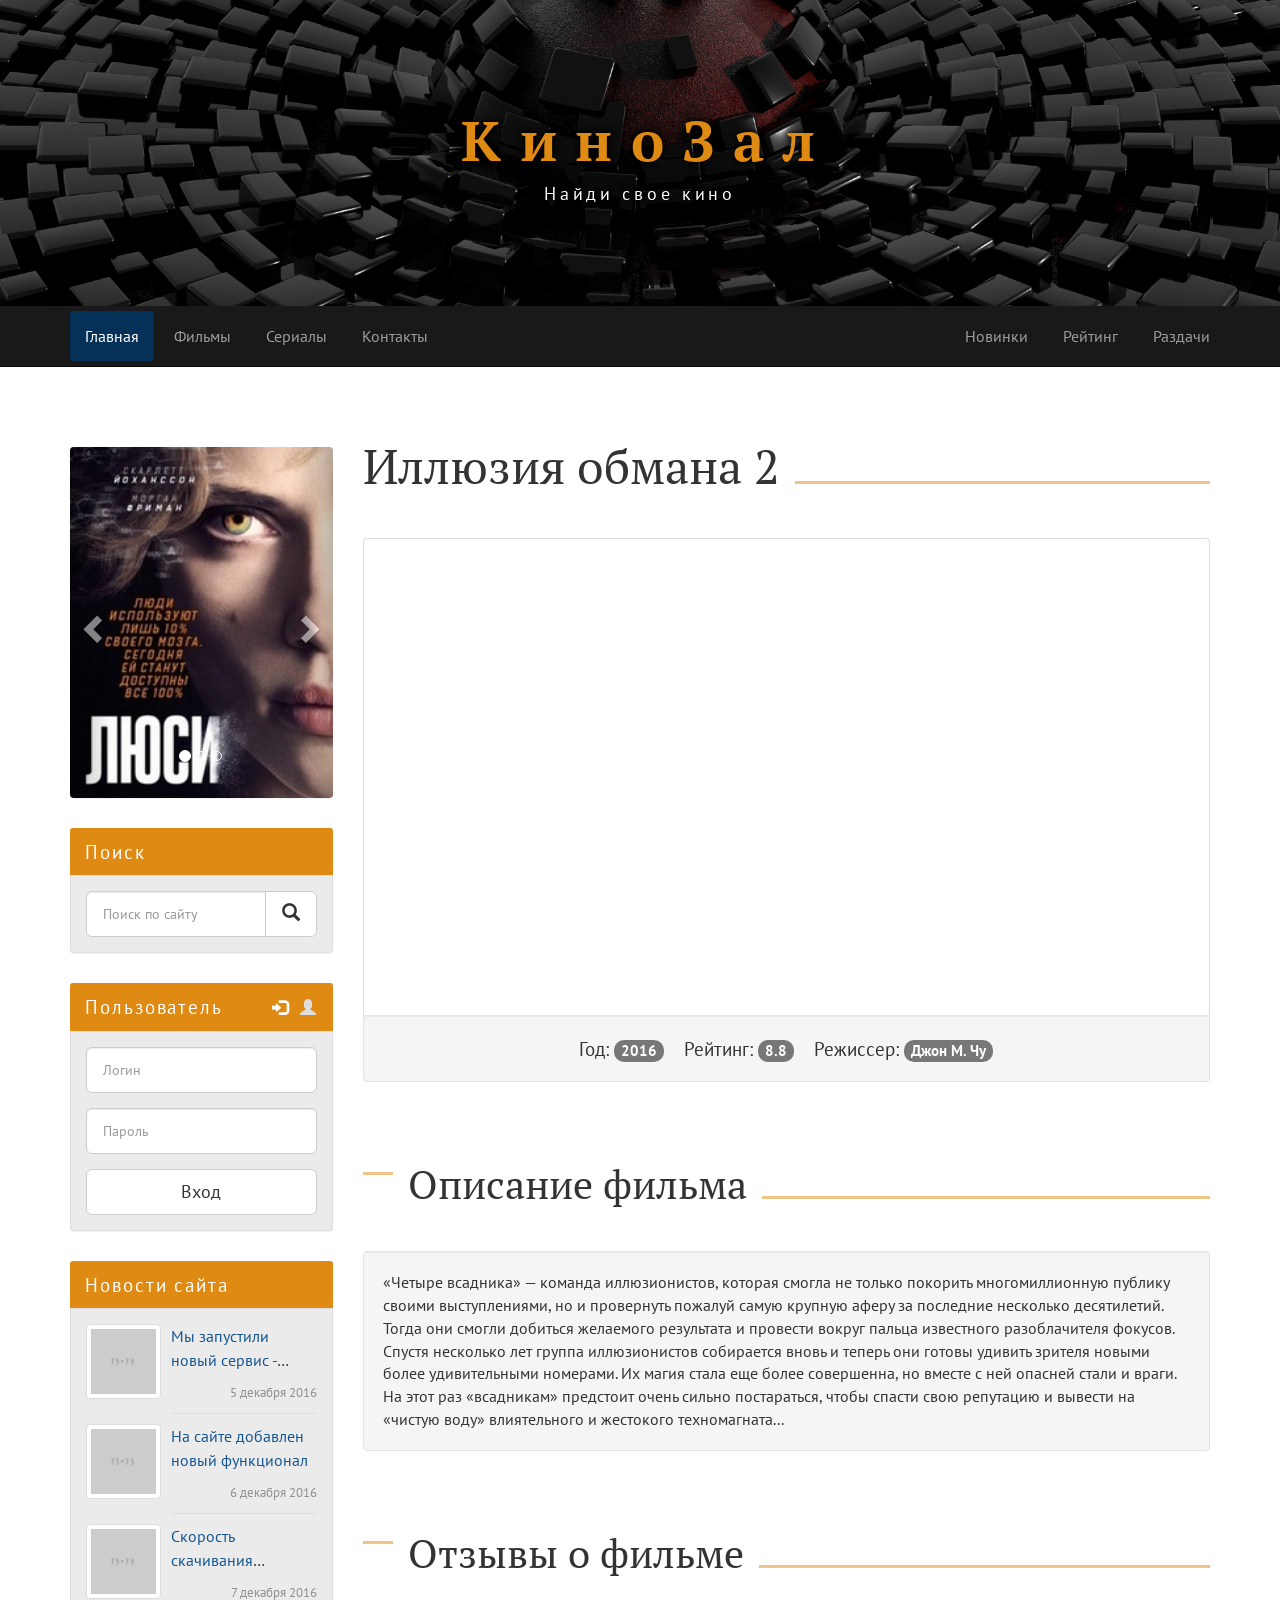
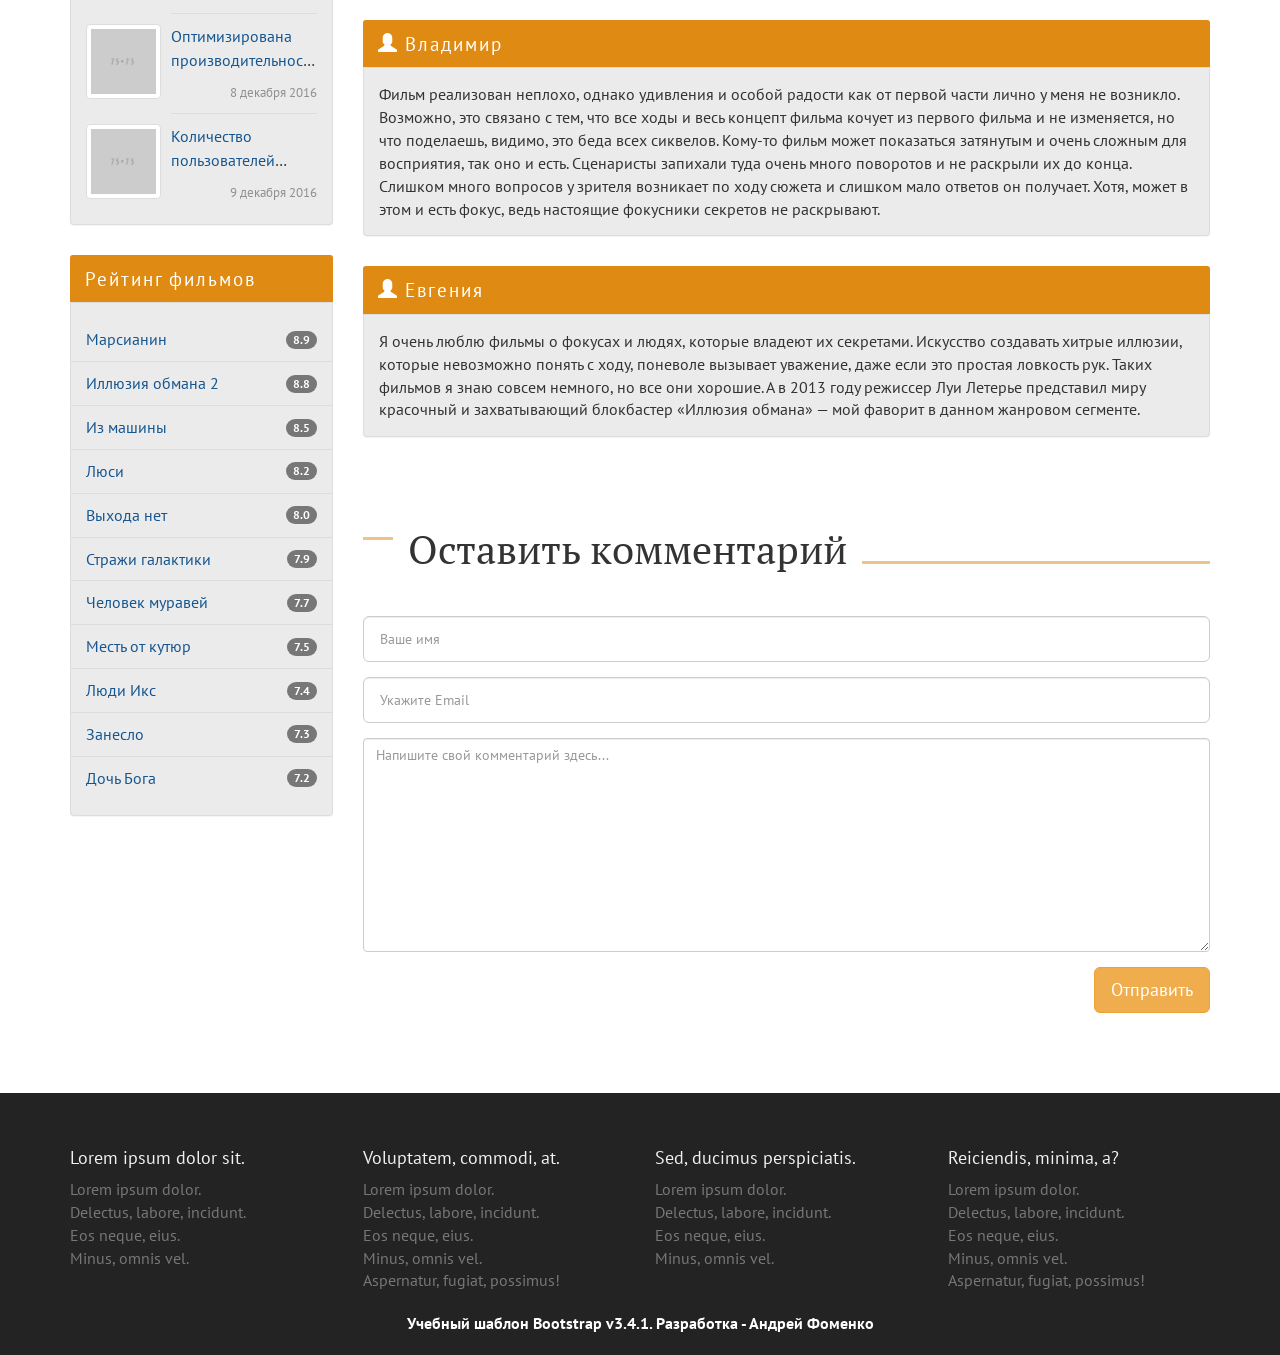
==== page.html @ 7334c43f "Project finished" ====
<!DOCTYPE html>

<html lang="ru">

<head>
  <meta charset="UTF-8">
  <meta name="viewport"
        content="width=device-width, initial-scale=1.0, minimum-scale=1.0">
  <meta http-equiv="X-UA-Compatible" content="ie=edge">
  <title>КиноЗал</title>
  <link href="libs/bootstrap/dist/css/bootstrap.min.css" rel="stylesheet">
  <link href="https://fonts.googleapis.com/css2?family=PT+Sans:wght@400;700&family=PT+Serif:wght@400;700&display=swap"
        rel="stylesheet">
  <link href="assets/css/style.css" rel="stylesheet">
  <link rel="icon" href="assets/img/favicon.png" type="image/x-icon">
  <!--[if lt IE 9]>
  <script src="https://oss.maxcdn.com/html5shiv/3.7.3/html5shiv.min.js"></script>
  <script src="https://oss.maxcdn.com/respond/1.4.2/respond.min.js"></script>
  <![endif]-->
</head>

<body>

<header class="header container-fluid">
  <div class="header-logo row">
    <div class="container">
      <strong class="header-logo__title">КиноЗал</strong>
      <span class="header-logo__description">Найди свое кино</span>
    </div>
  </div>

  <div class="row">
    <nav class="navbar navbar-inverse navbar-static-top">
      <div class="container">
        <div class="navbar-header">
          <button type="button" class="navbar-toggle collapsed" data-toggle="collapse" data-target="#bs-example-navbar-collapse-1" aria-expanded="false">
            <span class="icon-bar"></span>
            <span class="icon-bar"></span>
            <span class="icon-bar"></span>
          </button>
        </div>

        <div class="collapse navbar-collapse" id="bs-example-navbar-collapse-1">
          <ul class="nav navbar-nav navbar-left">
            <li class="active"><a href="index.html">Главная</a></li>
            <li><a href="page.html">Фильмы</a></li>
            <li><a href="#">Сериалы</a></li>
            <li><a href="#">Контакты</a></li>
          </ul>
          <ul class="nav navbar-nav navbar-right">
            <li><a href="#">Новинки</a></li>
            <li><a href="#">Рейтинг</a></li>
            <li><a href="#">Раздачи</a></li>
          </ul>
        </div>
      </div>
    </nav>
  </div>


</header>

<div class="container">
  <div class="row">
    <main class="main col-lg-9 col-lg-push-3 col-md-8 col-md-push-4">

      <section class="site-search panel panel-info hidden-lg hidden-md">
        <h2 class="invisible">Section 1</h2>
        <div class="panel-heading">Поиск</div>
        <div class="panel-body">
          <form action="search">
            <div class="input-group input-group-lg">
              <input class="form-control" type="search" placeholder="Поиск по сайту" name="search">
              <span class="input-group-btn">
                  <button class="btn btn-default" type="submit"><span class="glyphicon glyphicon-search" aria-hidden="true"></span></button>
                </span>
            </div>
          </form>
        </div>
      </section>

      <section class="user-login panel panel-info hidden-lg hidden-md">
        <h2 class="invisible">Section 2</h2>
        <div class="panel-heading">Пользователь</div>
        <div class="panel-body">

          <ul class="user-login__tabs nav nav-tabs" role="tablist">
            <li role="presentation" class="active">
              <a href="#user-login-main" aria-controls="user-login-main" role="tab" data-toggle="tab"><span class="glyphicon glyphicon-log-in" aria-hidden="true"></span></a>
            </li>
            <li role="presentation">
              <a href="#user-registration-main" aria-controls="user-registration-main" role="tab" data-toggle="tab"><span class="glyphicon glyphicon-user" aria-hidden="true"></span></a>
            </li>
          </ul>

          <div class="user-login__content tab-content">
            <div role="tabpanel" class="tab-pane fade in active" id="user-login-main">
              <form action="login">

                <div class="form-group">
                  <input class="form-control input-lg" type="text" placeholder="Логин" name="login">
                </div>

                <div class="form-group">
                  <input class="form-control input-lg" type="text" placeholder="Пароль" name="password">
                </div>

                <button class="btn btn-default btn-lg btn-block" type="submit">Вход</button>

              </form>
            </div>

            <div role="tabpanel" class="tab-pane fade" id="user-registration-main">
              <form action="registration">

                <div class="form-group">
                  <input class="form-control input-lg" type="text" placeholder="Логин" name="login">
                </div>

                <div class="form-group">
                  <input class="form-control input-lg" type="text" placeholder="Пароль" name="password">
                </div>

                <div class="form-group">
                  <input class="form-control input-lg" type="email" placeholder="Email" name="email">
                </div>

                <button class="btn btn-default btn-lg btn-block" type="submit">Регистрация</button>

              </form>
            </div>
          </div>

        </div>
      </section>

      <section class="film-trailer">
        <div class="film-trailer-caption">
          <h1 class="film-trailer-title">Иллюзия обмана 2</h1>
        </div>
        <div class="film-trailer-row row">

          <div class="film-trailer-item">
            <div class="embed-responsive embed-responsive-16by9 main-video">
              <iframe class="embed-responsive-item" src="https://www.youtube.com/embed/47DzVAIzSQI" allowfullscreen=""></iframe>
            </div>
          </div>


          <div class="well text-center film-trailer-item-well">
            <span class="film-trailer-item__info">Год: <span class="badge film-trailer-item__badge">2016</span></span>
            <span class="film-trailer-item__info">Рейтинг: <span class="badge film-trailer-item__badge">8.8</span></span>
            <span class="film-trailer-item__info">Режиссер: <span class="badge film-trailer-item__badge">Джон М. Чу</span></span>
          </div>

        </div>
      </section>

      <section class="about-film">
        <div class="about-film-caption">
          <h2 class="about-film-title">Описание фильма</h2>
        </div>
          <div class="well about-film-item-well">«Четыре всадника» — команда иллюзионистов, которая смогла не только покорить многомиллионную публику своими выступлениями, но и провернуть пожалуй самую крупную аферу за последние несколько десятилетий. Тогда они смогли добиться желаемого результата и провести вокруг пальца известного разоблачителя фокусов. Спустя несколько лет группа иллюзионистов собирается вновь и теперь они готовы удивить зрителя новыми более удивительными номерами. Их магия стала еще более совершенна, но вместе с ней опасней стали и враги. На этот раз «всадникам» предстоит очень сильно постараться, чтобы спасти свою репутацию и вывести на «чистую воду» влиятельного и жестокого техномагната...</div>

      </section>

      <section class="comments">
        <div class="comments-caption">
          <h2 class="comments-title">Отзывы о фильме</h2>
        </div>

        <div class="comments panel panel-info">
          <div class="panel-heading"><span class="glyphicon glyphicon-user" aria-hidden="true"></span> Владимир</div>
          <div class="panel-body">
              Фильм реализован неплохо, однако удивления и особой радости как от первой части лично у меня не возникло. Возможно, это связано с тем, что все ходы и весь концепт фильма кочует из первого фильма и не изменяется, но что поделаешь, видимо, это беда всех сиквелов. Кому-то фильм может показаться затянутым и очень сложным для восприятия, так оно и есть. Сценаристы запихали туда очень много поворотов и не раскрыли их до конца. Слишком много вопросов у зрителя возникает по ходу сюжета и слишком мало ответов он получает. Хотя, может в этом и есть фокус, ведь настоящие фокусники секретов не раскрывают.
          </div>
        </div>

        <div class="comments panel panel-info">
          <div class="panel-heading"><span class="glyphicon glyphicon-user" aria-hidden="true"></span> Евгения</div>
          <div class="panel-body">
              Я очень люблю фильмы о фокусах и людях, которые владеют их секретами. Искусство создавать хитрые иллюзии, которые невозможно понять с ходу, поневоле вызывает уважение, даже если это простая ловкость рук. Таких фильмов я знаю совсем немного, но все они хорошие. А в 2013 году режиссер Луи Летерье представил миру красочный и захватывающий блокбастер «Иллюзия обмана» — мой фаворит в данном жанровом сегменте.
          </div>
        </div>


      </section>

      <section class="leave-comment">
        <div class="leave-comment-caption">
          <h2 class="leave-comment-title">Оставить комментарий</h2>

          <form action="comment">

            <div class="form-group">
              <input class="form-control input-lg" type="text" placeholder="Ваше имя" name="login">
            </div>

            <div class="form-group">
              <input class="form-control input-lg" type="email" placeholder="Укажите Email" name="email">
            </div>

            <div class="form-group">
              <textarea class="form-control" rows="10" placeholder="Напишите свой комментарий здесь..." name="text-comment"></textarea>
            </div>

            <button class="leave-comment__btn btn btn-lg btn-warning" type="submit">Отправить</button>

          </form>
        </div>



      </section>

    </main>


    <aside class="left-sidebar col-lg-3 col-lg-pull-9 col-md-4 col-md-pull-8">
      <div class="vertical-slider panel panel-info hidden-sm hidden-xs">
        <div id="carousel-example-generic" class="carousel slide" data-ride="carousel">

          <ol class="carousel-indicators">
            <li data-target="#carousel-example-generic" data-slide-to="0" class="active"></li>
            <li data-target="#carousel-example-generic" data-slide-to="1"></li>
            <li data-target="#carousel-example-generic" data-slide-to="2"></li>
          </ol>

          <div class="carousel-inner" role="listbox">

            <div class="item active">
              <img class="vertical-slider__image" src="assets/img/films/1263242.jpg" alt="Film 1">
            </div>

            <div class="item">
              <img class="vertical-slider__image" src="assets/img/films/1266931.jpg" alt="Film 2">
            </div>

            <div class="item">
              <img class="vertical-slider__image" src="assets/img/films/1289488.jpg" alt="Film 3">
            </div>

          </div>

          <a class="left carousel-control" href="#carousel-example-generic" role="button" data-slide="prev">
            <span class="glyphicon glyphicon-chevron-left" aria-hidden="true"></span>
            <span class="sr-only">Previous</span>
          </a>
          <a class="right carousel-control" href="#carousel-example-generic" role="button" data-slide="next">
            <span class="glyphicon glyphicon-chevron-right" aria-hidden="true"></span>
            <span class="sr-only">Next</span>
          </a>
        </div>
      </div>

      <div class="site-search panel panel-info hidden-sm hidden-xs">
        <div class="panel-heading">Поиск</div>
        <div class="panel-body">
          <form action="search">
            <div class="input-group input-group-lg">
              <input class="form-control" type="search" placeholder="Поиск по сайту" name="search">
              <span class="input-group-btn">
                  <button class="btn btn-default" type="submit"><span class="glyphicon glyphicon-search" aria-hidden="true"></span></button>
                </span>
            </div>
          </form>
        </div>
      </div>

      <div class="user-login panel panel-info hidden-sm hidden-xs">
        <div class="panel-heading">Пользователь</div>
        <div class="panel-body">

          <ul class="user-login__tabs nav nav-tabs" role="tablist">
            <li role="presentation" class="active">
              <a href="#user-login-sidebar" aria-controls="user-login-sidebar" role="tab" data-toggle="tab"><span class="glyphicon glyphicon-log-in" aria-hidden="true"></span></a>
            </li>
            <li role="presentation">
              <a href="#user-registration-sidebar" aria-controls="user-registration-sidebar" role="tab" data-toggle="tab"><span class="glyphicon glyphicon-user" aria-hidden="true"></span></a>
            </li>
          </ul>

          <div class="user-login__content tab-content">
            <div role="tabpanel" class="tab-pane fade in active" id="user-login-sidebar">
              <form action="login">

                <div class="form-group">
                  <input class="form-control input-lg" type="text" placeholder="Логин" name="login">
                </div>

                <div class="form-group">
                  <input class="form-control input-lg" type="text" placeholder="Пароль" name="password">
                </div>

                <button class="btn btn-default btn-lg btn-block" type="submit">Вход</button>

              </form>
            </div>

            <div role="tabpanel" class="tab-pane fade" id="user-registration-sidebar">
              <form action="registration">

                <div class="form-group">
                  <input class="form-control input-lg" type="text" placeholder="Логин" name="login">
                </div>

                <div class="form-group">
                  <input class="form-control input-lg" type="text" placeholder="Пароль" name="password">
                </div>

                <div class="form-group">
                  <input class="form-control input-lg" type="email" placeholder="Email" name="email">
                </div>

                <button class="btn btn-default btn-lg btn-block" type="submit">Регистрация</button>

              </form>
            </div>
          </div>

        </div>
      </div>

      <div class="panel panel-info">
        <div class="panel-heading">Новости сайта</div>
        <div class="panel-body">
          <div class="site-news-item">
            <div class="site-news-item__image thumbnail">
              <img src="assets/img/75x75.png" alt="News"></div>
            <div class="site-news-item__title">
              <a href="#">Мы запустили новый сервис - КиноМонстр</a></div>
            <div class="site-news-item__date">5 декабря 2016</div>
          </div>


          <div class="site-news-item">
            <div class="site-news-item__image thumbnail">
              <img src="assets/img/75x75.png" alt="News"></div>
            <div class="site-news-item__title">
              <a href="#">На сайте добавлен новый функционал</a></div>
            <div class="site-news-item__date">6 декабря 2016</div>
          </div>


          <div class="site-news-item">
            <div class="site-news-item__image thumbnail">
              <img src="assets/img/75x75.png" alt="News"></div>
            <div class="site-news-item__title">
              <a href="#">Скорость скачивания фильмов увеличена</a></div>
            <div class="site-news-item__date">7 декабря 2016</div>
          </div>


          <div class="site-news-item">
            <div class="site-news-item__image thumbnail">
              <img src="assets/img/75x75.png" alt="News"></div>
            <div class="site-news-item__title">
              <a href="#">Оптимизирована производительность сервера</a></div>
            <div class="site-news-item__date">8 декабря 2016</div>
          </div>


          <div class="site-news-item">
            <div class="site-news-item__image thumbnail">
              <img src="assets/img/75x75.png" alt="News"></div>
            <div class="site-news-item__title">
              <a href="#">Количество пользователей перевалила за 10 000</a></div>
            <div class="site-news-item__date">9 декабря 2016</div>
          </div>

        </div>

      </div>

      <div class="top-films panel panel-info">
        <div class="panel-heading">Рейтинг фильмов</div>
        <div class="top-films__body panel-body">
          <div class="top-films__list list-group">
            <a href="#" class="top-films__item list-group-item">Марсианин
              <span class="top-films__badge badge">8.9</span>
            </a>

            <a href="#" class="top-films__item list-group-item">Иллюзия обмана 2
              <span class="top-films__badge badge">8.8</span>
            </a>

            <a href="#" class="top-films__item list-group-item">Из машины
              <span class="top-films__badge badge">8.5</span>
            </a>

            <a href="#" class="top-films__item list-group-item">Люси
              <span class="top-films__badge badge">8.2</span>
            </a>

            <a href="#" class="top-films__item list-group-item">Выхода нет
              <span class="top-films__badge badge">8.0</span>
            </a>

            <a href="#" class="top-films__item list-group-item">Стражи галактики
              <span class="top-films__badge badge">7.9</span>
            </a>

            <a href="#" class="top-films__item list-group-item">Человек муравей
              <span class="top-films__badge badge">7.7</span>
            </a>

            <a href="#" class="top-films__item list-group-item">Месть от кутюр
              <span class="top-films__badge badge">7.5</span>
            </a>

            <a href="#" class="top-films__item list-group-item">Люди Икс
              <span class="top-films__badge badge">7.4</span>
            </a>

            <a href="#" class="top-films__item list-group-item">Занесло
              <span class="top-films__badge badge">7.3</span>
            </a>

            <a href="#" class="top-films__item list-group-item">Дочь Бога
              <span class="top-films__badge badge">7.2</span>
            </a>

          </div>
        </div>
      </div>
    </aside>
  </div>
</div>

<footer class="footer container-fluid">
  <div class="row">
    <div class="container footer-container">
      <div class="row footer-row">
        <div class="col-md-3 col-xs-6 footer-nav">
          <h4 class="footer-nav__title">Lorem ipsum dolor sit.</h4>
          <ul class="footer-nav__list">
            <li class="footer-nav__item"><a href="#">Lorem ipsum dolor.</a></li>
            <li class="footer-nav__item"><a href="#">Delectus, labore, incidunt.</a></li>
            <li class="footer-nav__item"><a href="#">Eos neque, eius.</a></li>
            <li class="footer-nav__item"><a href="#">Minus, omnis vel.</a></li>
          </ul>
        </div>

        <div class="col-md-3 col-xs-6 footer-nav">
          <h4 class="footer-nav__title">Voluptatem, commodi, at.</h4>
          <ul  class="footer-nav__list">
            <li class="footer-nav__item"><a href="#">Lorem ipsum dolor.</a></li>
            <li class="footer-nav__item"><a href="#">Delectus, labore, incidunt.</a></li>
            <li class="footer-nav__item"><a href="#">Eos neque, eius.</a></li>
            <li class="footer-nav__item"><a href="#">Minus, omnis vel.</a></li>
            <li class="footer-nav__item"><a href="#">Aspernatur, fugiat, possimus!</a></li>
          </ul>
        </div>

        <div class="col-md-3 col-xs-6 footer-nav">
          <h4 class="footer-nav__title">Sed, ducimus perspiciatis.</h4>
          <ul class="footer-nav__list">
            <li class="footer-nav__item"><a href="#">Lorem ipsum dolor.</a></li>
            <li class="footer-nav__item"><a href="#">Delectus, labore, incidunt.</a></li>
            <li class="footer-nav__item"><a href="#">Eos neque, eius.</a></li>
            <li class="footer-nav__item"><a href="#">Minus, omnis vel.</a></li>
          </ul>
        </div>

        <div class="col-md-3 col-xs-6 footer-nav">
          <h4 class="footer-nav__title">Reiciendis, minima, a?</h4>
          <ul  class="footer-nav__list">
            <li class="footer-nav__item"><a href="#">Lorem ipsum dolor.</a></li>
            <li class="footer-nav__item"><a href="#">Delectus, labore, incidunt.</a></li>
            <li class="footer-nav__item"><a href="#">Eos neque, eius.</a></li>
            <li class="footer-nav__item"><a href="#">Minus, omnis vel.</a></li>
            <li class="footer-nav__item"><a href="#">Aspernatur, fugiat, possimus!</a></li>
          </ul>
        </div>

      </div>

      <div class="row copyright">
        <a href="https://fomenko.top/">Учебный шаблон Bootstrap v3.4.1. Разработка - Андрей Фоменко</a>
      </div>

    </div>
  </div>
</footer>

<script src="libs/jquery/dist/jquery.min.js"></script>
<script src="libs/bootstrap/dist/js/bootstrap.min.js"></script>
</body>

</html>
---- assets/css/style.css ----
.header-logo__title, .header-logo__description {
  text-shadow: 0 0 30px #000, 0 0 15px #000, 0 0 5px #000;
}

.header, .main, .left-sidebar {
  margin-bottom: 80.0px;
}

.navbar-inverse {
  background-color: #191919;
}

.navbar-inverse .navbar-nav > .active > a {
  background-color: #053159;
}

.navbar-inverse .navbar-nav > .active > a:focus, .navbar-inverse .navbar-nav > .active > a:hover {
  background-color: #517ba2;
}

.navbar-inverse .navbar-nav > li > a {
  -webkit-transition: background-color .5s;
  -o-transition: background-color .5s;
  transition: background-color .5s;
}

.navbar-inverse .navbar-nav > li > a:focus, .navbar-inverse .navbar-nav > li > a:hover {
  background-color: #165690;
}

.navbar {
  margin-bottom: 0;
}

.navbar-header {
  text-align: center;
}

.navbar-toggle {
  float: none;
  margin-right: 0;
}

.panel {
  margin-bottom: 30px;
}

.panel-info {
  border: none;
  background-color: #ebebeb;
}

.panel-info > .panel-heading {
  font-size: 1.2rem;
  letter-spacing: .1em;
  color: #fff;
  border: none;
  background-color: #df8a13;
}

.panel-body {
  border: 1px solid #dddddd;
  border-radius: 0 0 4px 4px;
}

.input-lg,
.input-group-lg > .form-control {
  font-size: .875rem;
}

html {
  font-size: 16px;
  overflow-y: scroll;
}

body {
  font-family: "PT Sans", sans-serif;
  font-size: 1rem;
}

a {
  color: #165690;
}

a:hover, a:focus {
  text-decoration: none;
  color: #df8a13;
}

h1 {
  font-family: "PT Serif", serif;
  font-size: 3rem;
  margin-top: -7px;
  margin-bottom: 45px;
}

h2 {
  font-family: "PT Serif", serif;
  font-size: 2.5rem;
  margin: 60px 0 45px 45px;
}

h3 {
  font-size: 1rem;
  margin: 0;
}

.invisible {
  display: none;
}

.header-logo {
  padding: 100px 0;
  text-align: center;
  background-color: #232323;
  background-image: url(../img/header-bg.jpg);
  background-position: 50% 50%;
  background-size: cover;
}

.header-logo__title {
  font-family: "PT Serif", serif;
  display: block;
  color: #df8a13;
}

.header-logo__description {
  font-size: 1.15rem;
  display: block;
  letter-spacing: .2em;
  color: #fff;
}

.main .site-search {
  margin-bottom: 60px;
}

.main .user-login {
  margin-bottom: 60px;
}

.new-films-row,
.top-films-row {
  margin-right: -7.5px;
  margin-left: -7.5px;
}

.new-films-item,
.top-films-item {
  margin-bottom: 15px;
  padding-right: 7.5px;
  padding-left: 7.5px;
}

.new-films-item__thumbnail,
.top-films-item__thumbnail {
  margin-bottom: 0;
}

.films-caption,
.film-trailer-caption,
.comments-caption,
.about-film-caption,
.leave-comment-caption {
  overflow: hidden;
}

.new-films-title,
.top-films-title,
.films-news-title,
.film-trailer-title,
.comments-title,
.about-film-title,
.leave-comment-title {
  position: relative;
  clear: both;
}

.new-films-title:after,
.top-films-title:after,
.films-news-title:after,
.film-trailer-title:after,
.comments-title:after,
.about-film-title:after,
.leave-comment-title:after {
  bottom: 9px;
  width: 100%;
  margin-left: 15px;
  position: absolute;
  display: inline-block;
  height: 3px;
  content: '';
  border: none;
  background-color: rgba(223, 138, 19, 0.5);
}

.new-films-item__thumbnail,
.top-films-item__thumbnail,
.films-news-item__thumbnail,
.film-trailer-item__thumbnail,
.comments-item__thumbnail,
.about-film-item__thumbnail,
.leave-comment-item__thumbnail {
  -webkit-transition: background-color .3s, color .3s;
  -o-transition: background-color .3s, color .3s;
  transition: background-color .3s, color .3s;
}

.new-films-item__thumbnail:hover, .new-films-item__thumbnail:focus,
.top-films-item__thumbnail:hover,
.top-films-item__thumbnail:focus,
.films-news-item__thumbnail:hover,
.films-news-item__thumbnail:focus,
.film-trailer-item__thumbnail:hover,
.film-trailer-item__thumbnail:focus,
.comments-item__thumbnail:hover,
.comments-item__thumbnail:focus,
.about-film-item__thumbnail:hover,
.about-film-item__thumbnail:focus,
.leave-comment-item__thumbnail:hover,
.leave-comment-item__thumbnail:focus {
  height: 100%;
  cursor: pointer;
  background-color: #df8a13;
}

.new-films-item__thumbnail:hover h3, .new-films-item__thumbnail:focus h3,
.top-films-item__thumbnail:hover h3,
.top-films-item__thumbnail:focus h3,
.films-news-item__thumbnail:hover h3,
.films-news-item__thumbnail:focus h3,
.film-trailer-item__thumbnail:hover h3,
.film-trailer-item__thumbnail:focus h3,
.comments-item__thumbnail:hover h3,
.comments-item__thumbnail:focus h3,
.about-film-item__thumbnail:hover h3,
.about-film-item__thumbnail:focus h3,
.leave-comment-item__thumbnail:hover h3,
.leave-comment-item__thumbnail:focus h3 {
  color: #fff;
}

.new-films-item__thumbnail a > img,
.top-films-item__thumbnail a > img,
.films-news-item__thumbnail a > img,
.film-trailer-item__thumbnail a > img,
.comments-item__thumbnail a > img,
.about-film-item__thumbnail a > img,
.leave-comment-item__thumbnail a > img {
  width: 100%;
}

.new-films-item__title,
.top-films-item__title,
.films-news-item__title,
.film-trailer-item__title,
.comments-item__title,
.about-film-item__title,
.leave-comment-item__title {
  font-weight: 700;
  text-align: center;
  display: block;
  overflow: hidden;
  white-space: nowrap;
  -o-text-overflow: ellipsis;
     text-overflow: ellipsis;
}

.top-films-title:before,
.films-news-title:before,
.comments-title:before,
.about-film-title:before,
.leave-comment-title:before {
  top: 10px;
  left: -45px;
  width: 30px;
  margin-right: 15px;
  position: absolute;
  display: inline-block;
  height: 3px;
  content: '';
  border: none;
  background-color: rgba(223, 138, 19, 0.5);
}

.top-films-title:after,
.films-news-title:after,
.comments-title:after,
.about-film-title:after,
.leave-comment-title:after {
  bottom: 7px;
  width: 100%;
  margin-left: 15px;
  position: absolute;
  display: inline-block;
  height: 3px;
  content: '';
  border: none;
  background-color: rgba(223, 138, 19, 0.5);
}

.films-news-item {
  -webkit-transition: color .3s, background-color .3s;
  -o-transition: color .3s, background-color .3s;
  transition: color .3s, background-color .3s;
}

.films-news-item:hover a {
  -webkit-transition: color .3s;
  -o-transition: color .3s;
  transition: color .3s;
  color: #df8a13;
}

.films-news-item:hover .films-news-item__image {
  cursor: pointer;
  -webkit-transition: background-color .3s;
  -o-transition: background-color .3s;
  transition: background-color .3s;
  border-color: rgba(223, 138, 19, 0.7);
  background-color: rgba(223, 138, 19, 0.7);
}

.films-news-item:hover .films-news-item__btn {
  -webkit-transition: color .3s, background-color .3s;
  -o-transition: color .3s, background-color .3s;
  transition: color .3s, background-color .3s;
  color: #fff;
  border-color: #d58512;
  background-color: #ec971f;
}

.films-news-item__title {
  font-size: 1.5rem;
  font-weight: 400;
  margin-top: 20px;
  margin-bottom: 10px;
  text-align: left;
}

.films-news-item__title--first {
  margin-top: 0;
}

.films-news-item__thumbnail {
  margin-bottom: 0;
}

.films-news-item__description {
  text-align: justify;
}

.films-news-item__btn {
  float: right;
  margin-bottom: 30px;
  color: #fff;
}

.main-video {
  width: 100%;
  height: 100%;
}

.film-trailer-row {
  margin-right: 0;
  margin-left: 0;
}

.film-trailer-item {
  margin-bottom: 0;
  padding: 0;
  border: 1px solid #dddddd;
  border-bottom: none;
  border-radius: 4px 4px 0 0;
}

.film-trailer-item-well {
  font-size: 1.2rem;
  padding: 19px;
  border-radius: 0 0 4px 4px;
}

.film-trailer-item__info {
  white-space: nowrap;
}

.film-trailer-item__info:not(:last-of-type) {
  margin-right: 15px;
}

.film-trailer-item__badge {
  font-size: .96rem;
}

.leave-comment__btn {
  float: right;
  color: #fff;
  border-color: #eea236;
  background-color: #f0ad4e;
}

.left-sidebar .panel:last-of-type {
  margin-bottom: 0;
}

.vertical-slider {
  overflow: hidden;
  border-radius: 4px;
}

.vertical-slider__image {
  width: 100%;
}

.user-login {
  position: relative;
}

.user-login__tabs {
  position: absolute;
  top: 0;
  right: 10px;
}

.nav-tabs {
  border: none;
}

.nav-tabs > li > a,
.nav-tabs > li > a:hover {
  padding: 14px 5px 11px;
  text-decoration: none;
  color: #dddddd;
  border: none;
  background-color: transparent;
}

.nav-tabs > li.active > a,
.nav-tabs > li.active > a:focus,
.nav-tabs > li.active > a:hover {
  color: #fff;
  border: none;
  background-color: transparent;
}

.site-news-item {
  position: relative;
  clear: both;
}

.site-news-item:not(:last-child) {
  min-height: 85px;
  margin-bottom: 15px;
}

.site-news-item:not(:last-child):after {
  position: absolute;
  right: 0;
  bottom: -5px;
  width: calc(100% - 85px);
  height: 1px;
  content: '';
  background-color: #dddddd;
}

.site-news-item:hover a {
  color: #df8a13;
}

.site-news-item:hover .site-news-item__image {
  cursor: pointer;
  border-color: #df8a13;
  background-color: #df8a13;
}

.site-news-item__image {
  float: left;
  width: 75px;
  margin: 0 10px 10px 0;
}

.site-news-item__title {
  margin-bottom: 10px;
  font-size: 1rem;
  line-height: 1.5rem;
  display: -webkit-box;
  overflow: hidden;
  height: 50px;
  -webkit-box-orient: vertical;
  -webkit-line-clamp: 2;
}

.site-news-item__date {
  font-size: .8rem;
  text-align: right;
  color: #909090;
}

.top-films__body {
  padding-right: 0;
  padding-left: 0;
}

.top-films__list {
  margin-bottom: 0;
}

.top-films__item {
  margin-right: -1px;
  margin-left: -1px;
  padding-right: 55px;
  background-color: transparent;
}

.top-films__item:first-child {
  border-top: none;
  border-radius: 0;
}

.top-films__item:last-child {
  border-bottom: none;
  border-radius: 0;
}

.top-films__badge {
  position: absolute;
  top: 50%;
  right: 15px;
  -webkit-transform: translateY(-50%);
      -ms-transform: translateY(-50%);
          transform: translateY(-50%);
}

a.list-group-item {
  color: #165690;
}

a.list-group-item:hover, a.list-group-item:focus {
  color: #fff;
  border-color: #df8a13;
  background-color: #df8a13;
}

a.list-group-item:hover .badge, a.list-group-item:focus .badge {
  background-color: #232323;
}

.footer {
  padding-top: 45px;
  background-color: #232323;
}

.footer-row {
  margin-right: -15px;
  margin-left: -15px;
}

.footer-nav__title {
  color: #f1f1f1;
}

.footer-nav__list {
  margin-bottom: 10px;
  list-style: none;
  -webkit-margin-before: 0;
          margin-block-start: 0;
  -webkit-margin-after: 0;
          margin-block-end: 0;
  -webkit-padding-start: 0;
          padding-inline-start: 0;
}

.footer-nav__item a {
  color: #777777;
}

.footer-nav__item a:hover, .footer-nav__item a:focus {
  color: #fff;
}

.copyright {
  font-weight: 700;
  margin: 20px 0;
  text-align: center;
}

.copyright a {
  color: #fff;
}

@media (min-width: 576px) {
  .header-logo__title {
    font-size: 3.5rem;
    margin-right: -15px;
    letter-spacing: .33em;
  }
}

@media (min-width: 768px) {
  .navbar-inverse .navbar-nav > li > a {
    border-radius: 4px;
  }
  .navbar-left li {
    margin: 5px 5px 5px 0;
  }
  .navbar-right li {
    margin: 5px 0 5px 5px;
  }
}

@media (max-width: 767.8px) {
  .navbar-inverse .navbar-nav > li > a {
    text-align: center;
  }
  .navbar-left {
    margin-bottom: 0;
  }
  .navbar-right {
    margin-top: 0;
  }
}

@media (max-width: 575.8px) {
  .header-logo__title {
    font-size: 2.5rem;
    margin-right: -7.5px;
    letter-spacing: .2em;
  }
}
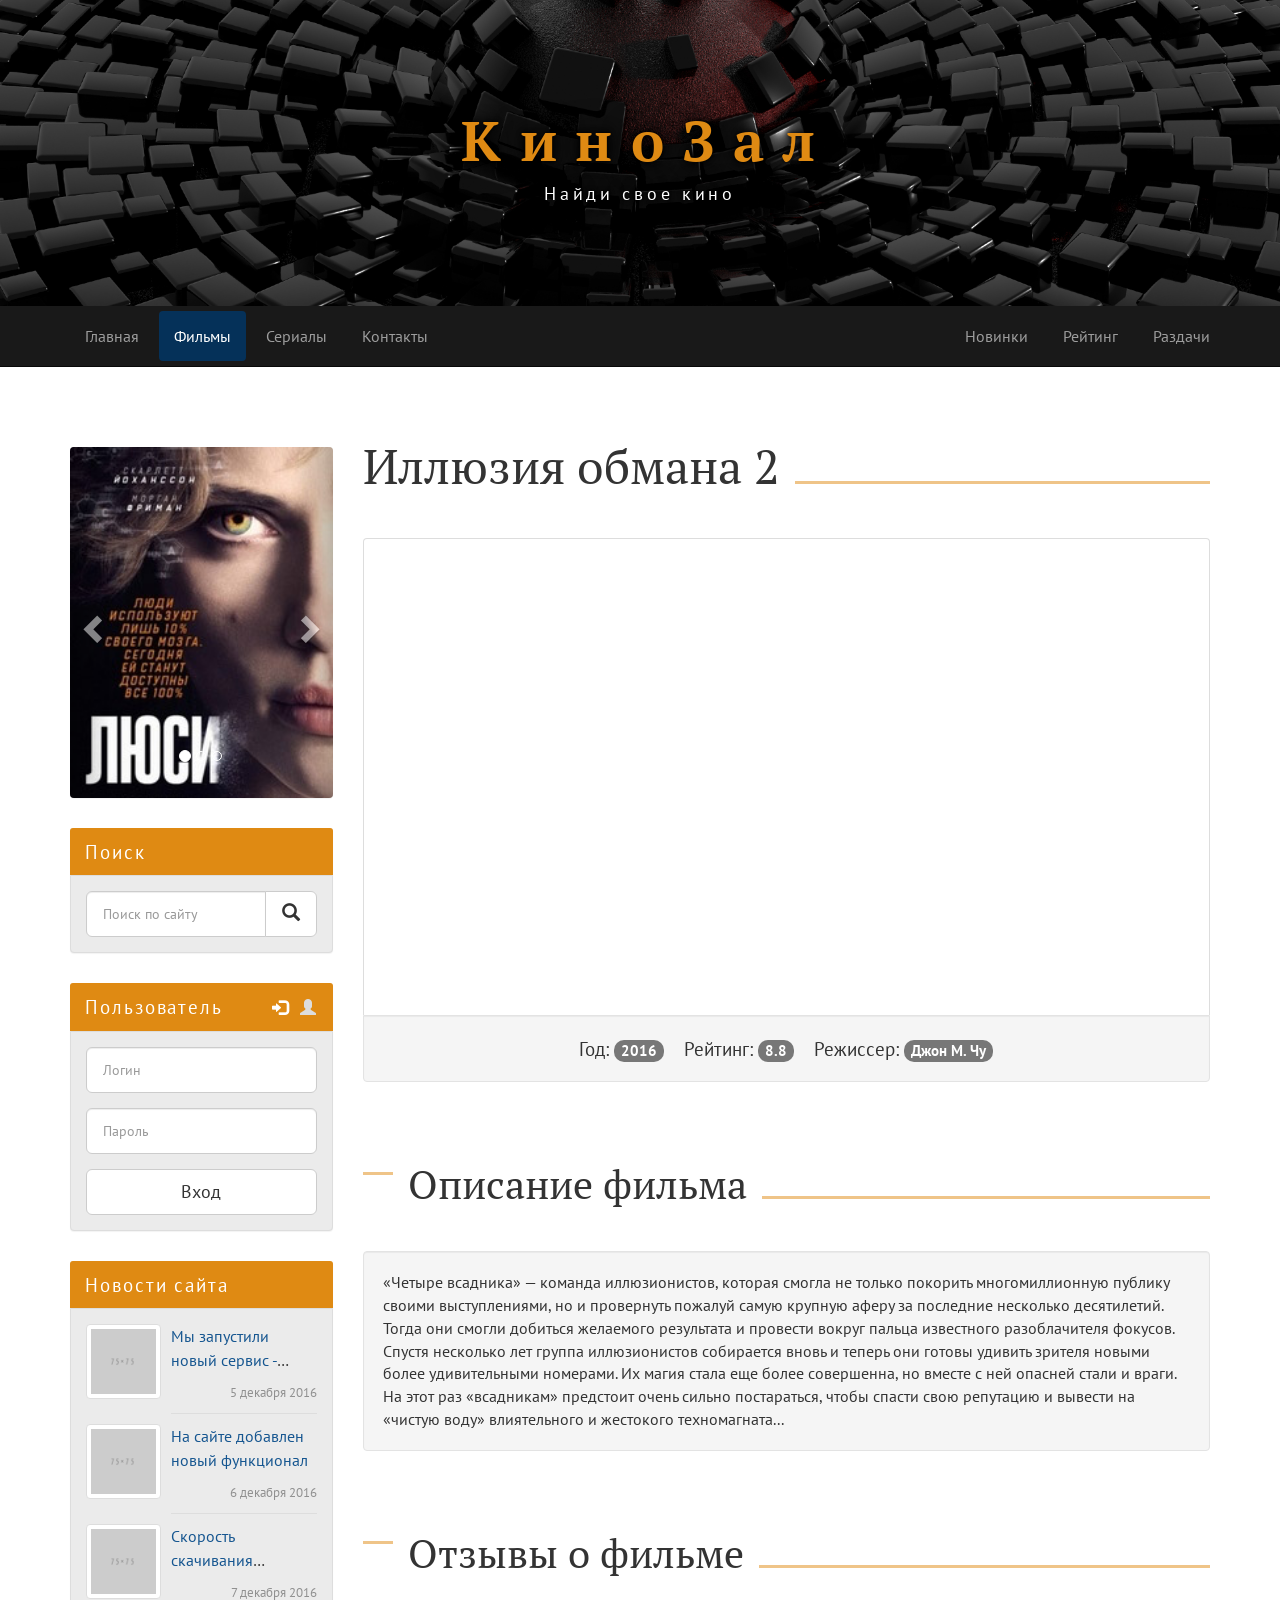
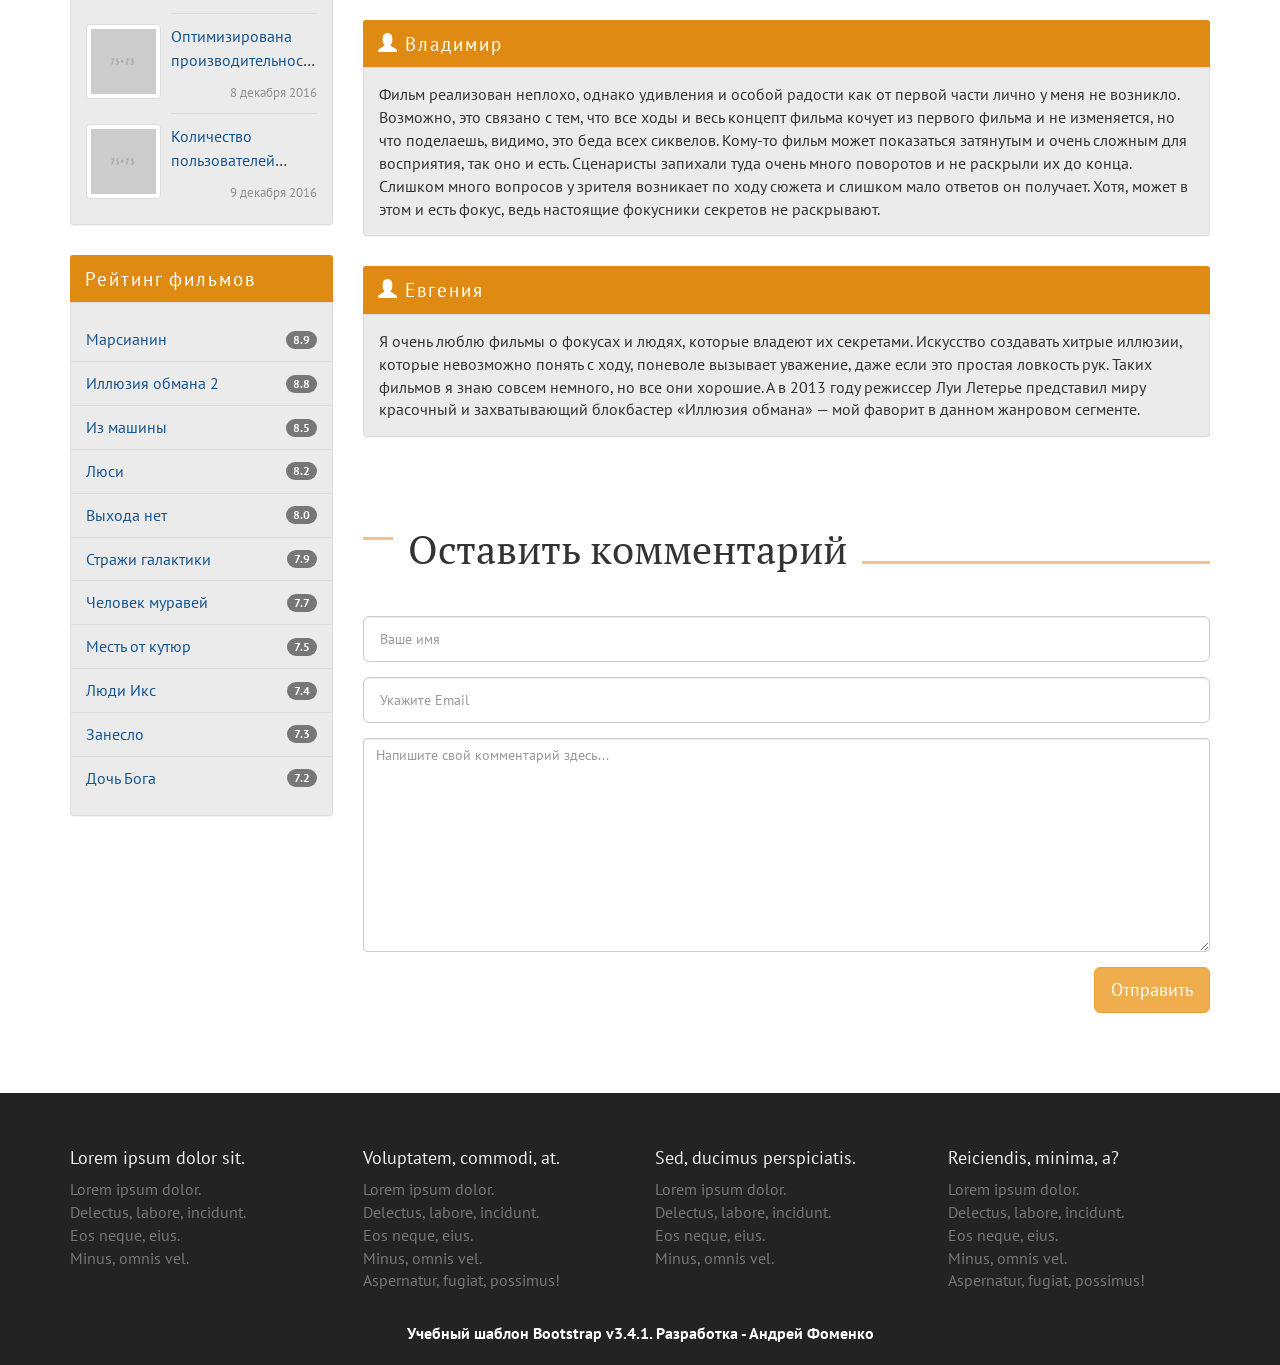
==== commit 5f5bf889: "Работа над ошибками" ====
--- a/page.html
+++ b/page.html
@@ -42,8 +42,8 @@
 
         <div class="collapse navbar-collapse" id="bs-example-navbar-collapse-1">
           <ul class="nav navbar-nav navbar-left">
-            <li class="active"><a href="index.html">Главная</a></li>
-            <li><a href="page.html">Фильмы</a></li>
+            <li><a href="index.html">Главная</a></li>
+            <li class="active"><a href="page.html">Фильмы</a></li>
             <li><a href="#">Сериалы</a></li>
             <li><a href="#">Контакты</a></li>
           </ul>
@@ -65,7 +65,7 @@
     <main class="main col-lg-9 col-lg-push-3 col-md-8 col-md-push-4">
 
       <section class="site-search panel panel-info hidden-lg hidden-md">
-        <h2 class="invisible">Section 1</h2>
+        <h2 class="invisible">Секция поиска по сайту</h2>
         <div class="panel-heading">Поиск</div>
         <div class="panel-body">
           <form action="search">
@@ -80,7 +80,7 @@
       </section>
 
       <section class="user-login panel panel-info hidden-lg hidden-md">
-        <h2 class="invisible">Section 2</h2>
+        <h2 class="invisible">Секция авторизации</h2>
         <div class="panel-heading">Пользователь</div>
         <div class="panel-body">
 
--- a/assets/css/style.css
+++ b/assets/css/style.css
@@ -367,6 +367,7 @@
 }
 
 .film-trailer-item {
+  overflow: hidden;
   margin-bottom: 0;
   padding: 0;
   border: 1px solid #dddddd;
@@ -560,14 +561,11 @@
 }
 
 .footer-nav__list {
+  margin-right: 0;
   margin-bottom: 10px;
+  margin-left: 0;
+  padding-left: 0;
   list-style: none;
-  -webkit-margin-before: 0;
-          margin-block-start: 0;
-  -webkit-margin-after: 0;
-          margin-block-end: 0;
-  -webkit-padding-start: 0;
-          padding-inline-start: 0;
 }
 
 .footer-nav__item a {
